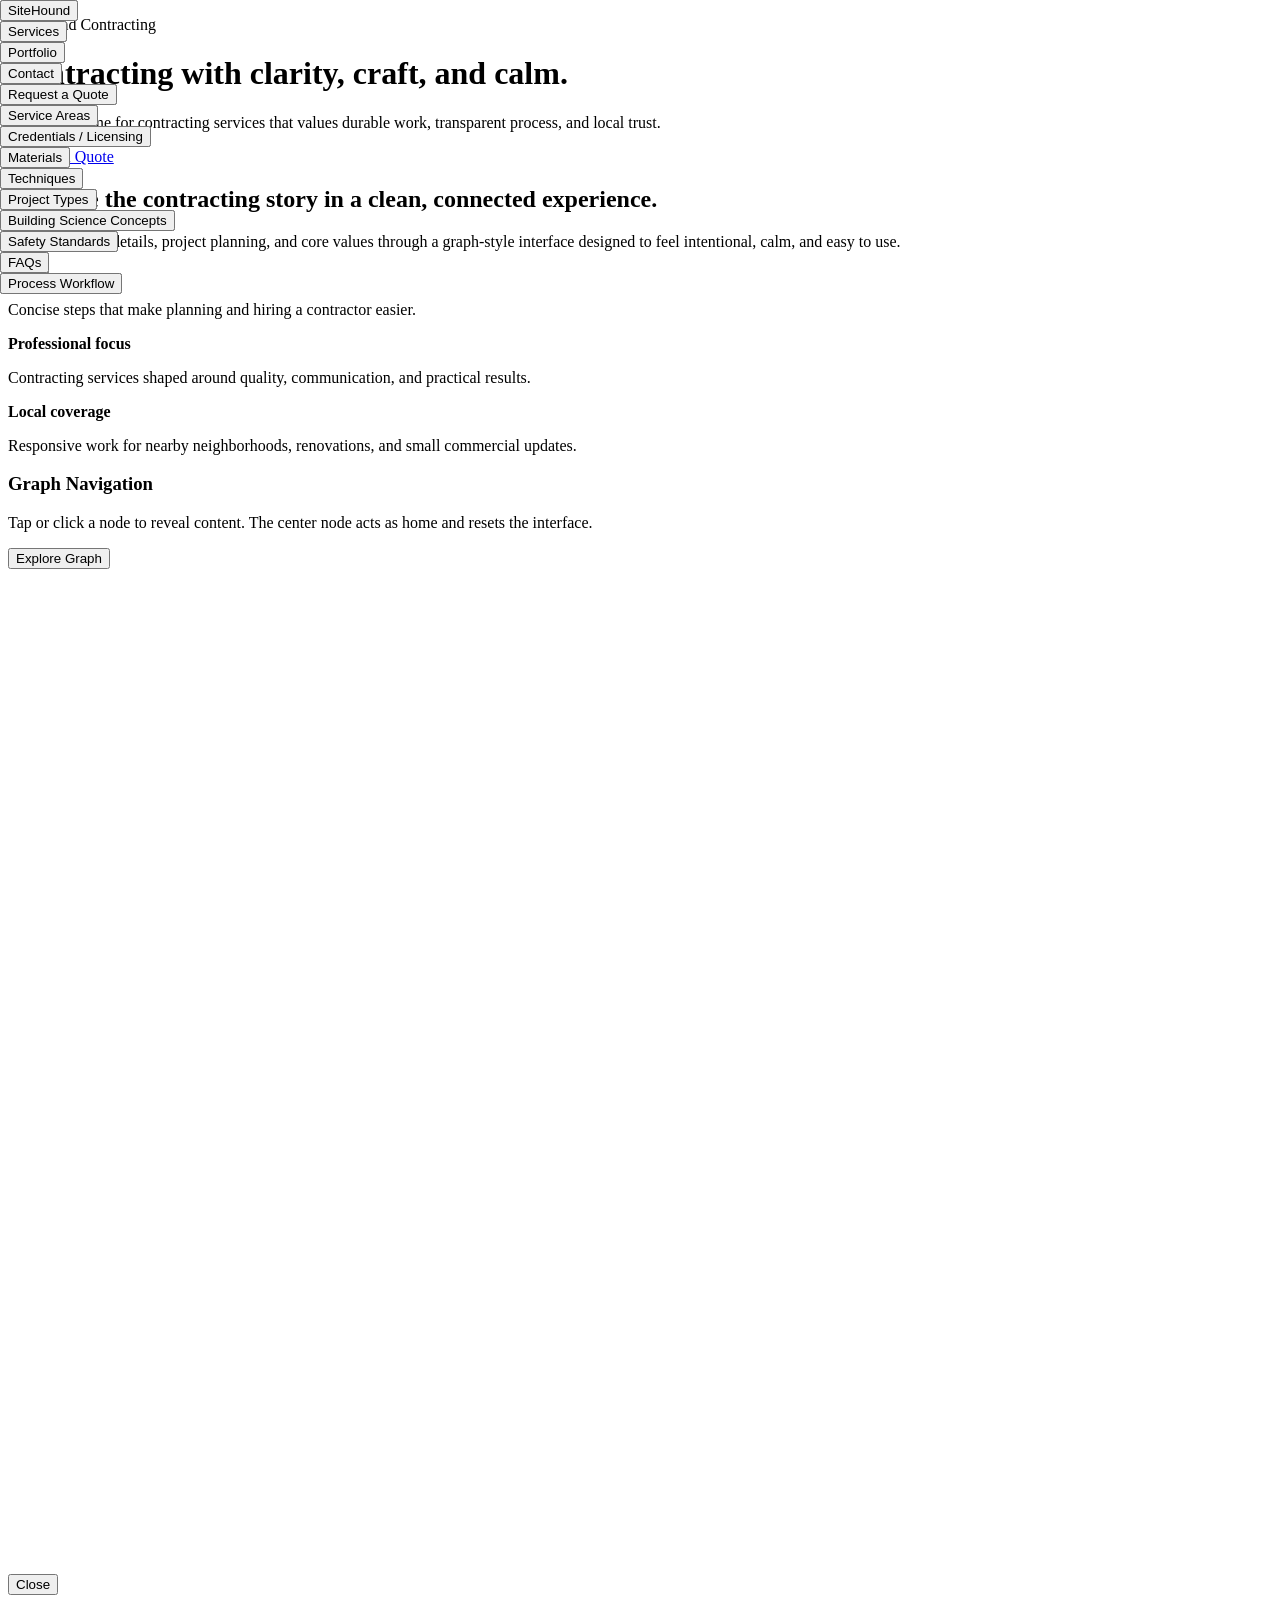
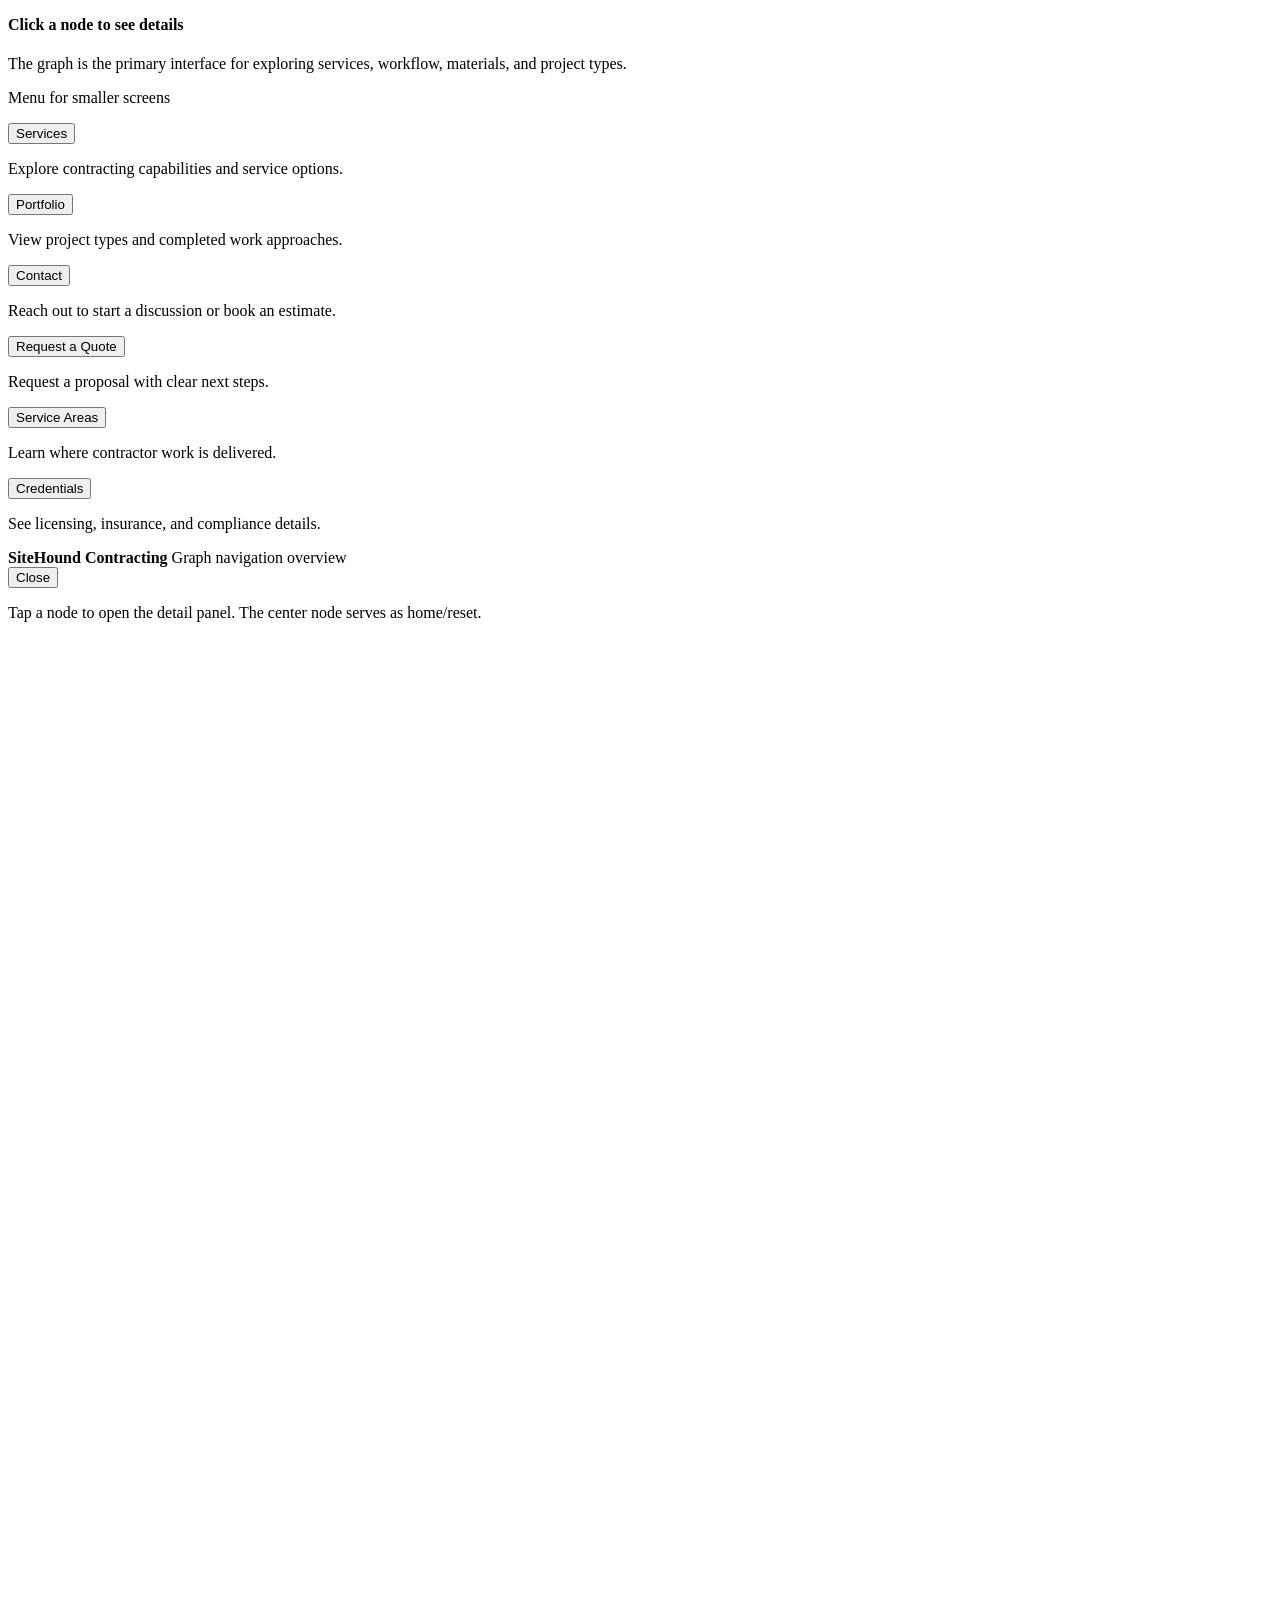
==== archive/graph-nav-concept/index-graph-version.html @ 1c7f4fc7 "Rebuild site as traditional contractor layout with scroll animations Replaces the graph-navigation c" ====
<!DOCTYPE html>
<html lang="en">
<head>
  <meta charset="UTF-8">
  <meta name="viewport" content="width=device-width, initial-scale=1.0">
  <title>SiteHound Contracting</title>
  <link rel="stylesheet" href="style.css">
</head>
<body>
  <header class="site-header">
    <div class="brand">
      <p class="eyebrow">SiteHound Contracting</p>
      <h1 class="site-title">Contracting with clarity, craft, and calm.</h1>
      <p class="tagline">A modern home for contracting services that values durable work, transparent process, and local trust.</p>
    </div>
    <a class="nav-cta" href="#contentPanel">Request a Quote</a>
  </header>

  <main class="page-content">
    <section class="hero">
      <div class="hero-copy">
        <h2>Navigate the contracting story in a clean, connected experience.</h2>
        <p>Explore service details, project planning, and core values through a graph-style interface designed to feel intentional, calm, and easy to use.</p>
      </div>
      <div class="stats-grid">
        <article class="stat-card">
          <strong>Direct process</strong>
          <p>Concise steps that make planning and hiring a contractor easier.</p>
        </article>
        <article class="stat-card">
          <strong>Professional focus</strong>
          <p>Contracting services shaped around quality, communication, and practical results.</p>
        </article>
        <article class="stat-card">
          <strong>Local coverage</strong>
          <p>Responsive work for nearby neighborhoods, renovations, and small commercial updates.</p>
        </article>
      </div>
    </section>

    <section class="graph-section">
      <div class="section-heading">
        <div>
          <h3>Graph Navigation</h3>
          <p>Tap or click a node to reveal content. The center node acts as home and resets the interface.</p>
        </div>
        <button id="openGraph" class="nav-cta">Explore Graph</button>
      </div>

      <div class="graph-shell" aria-label="Contractor service graph navigation">
        <svg id="graphSvg" viewBox="0 0 960 760" role="img" aria-hidden="true"></svg>
        <div id="contentPanel" class="panel" aria-live="polite">
          <button id="panelClose" class="panel-close" aria-label="Close detail panel">Close</button>
          <h4 id="panelTitle">Click a node to see details</h4>
          <p id="panelText">The graph is the primary interface for exploring services, workflow, materials, and project types.</p>
          <div id="panelImage" class="panel-image" role="img" aria-label="Graph detail placeholder"></div>
          <div id="panelLinks" class="related-links"></div>
        </div>
      </div>
    </section>

    <section class="mobile-menu" aria-label="Mobile navigation menu">
      <p class="menu-label">Menu for smaller screens</p>
      <div class="menu-group mobile-grid">
        <article class="mobile-item">
          <button type="button" data-node="Services">Services</button>
          <p>Explore contracting capabilities and service options.</p>
        </article>
        <article class="mobile-item">
          <button type="button" data-node="Portfolio">Portfolio</button>
          <p>View project types and completed work approaches.</p>
        </article>
        <article class="mobile-item">
          <button type="button" data-node="Contact">Contact</button>
          <p>Reach out to start a discussion or book an estimate.</p>
        </article>
        <article class="mobile-item">
          <button type="button" data-node="Request a Quote">Request a Quote</button>
          <p>Request a proposal with clear next steps.</p>
        </article>
        <article class="mobile-item">
          <button type="button" data-node="Service Areas">Service Areas</button>
          <p>Learn where contractor work is delivered.</p>
        </article>
        <article class="mobile-item">
          <button type="button" data-node="Credentials / Licensing">Credentials</button>
          <p>See licensing, insurance, and compliance details.</p>
        </article>
      </div>
    </section>
  </main>

  <div id="graphModal" class="modal-overlay" role="dialog" aria-modal="true" aria-label="Graph navigation modal">
    <div class="modal-shell">
      <header class="modal-header">
        <div class="modal-brand">
          <strong>SiteHound Contracting</strong>
          <span>Graph navigation overview</span>
        </div>
        <button id="modalClose" class="modal-close" aria-label="Close graph modal">Close</button>
      </header>
      <section class="modal-body">
        <p class="hint-text">Tap a node to open the detail panel. The center node serves as home/reset.</p>
        <div class="graph-shell" aria-hidden="true">
          <svg id="modalGraphSvg" viewBox="0 0 760 660" role="img" aria-hidden="true"></svg>
        </div>
      </section>
    </div>
  </div>

  <script src="graph.js"></script>
</body>
</html>
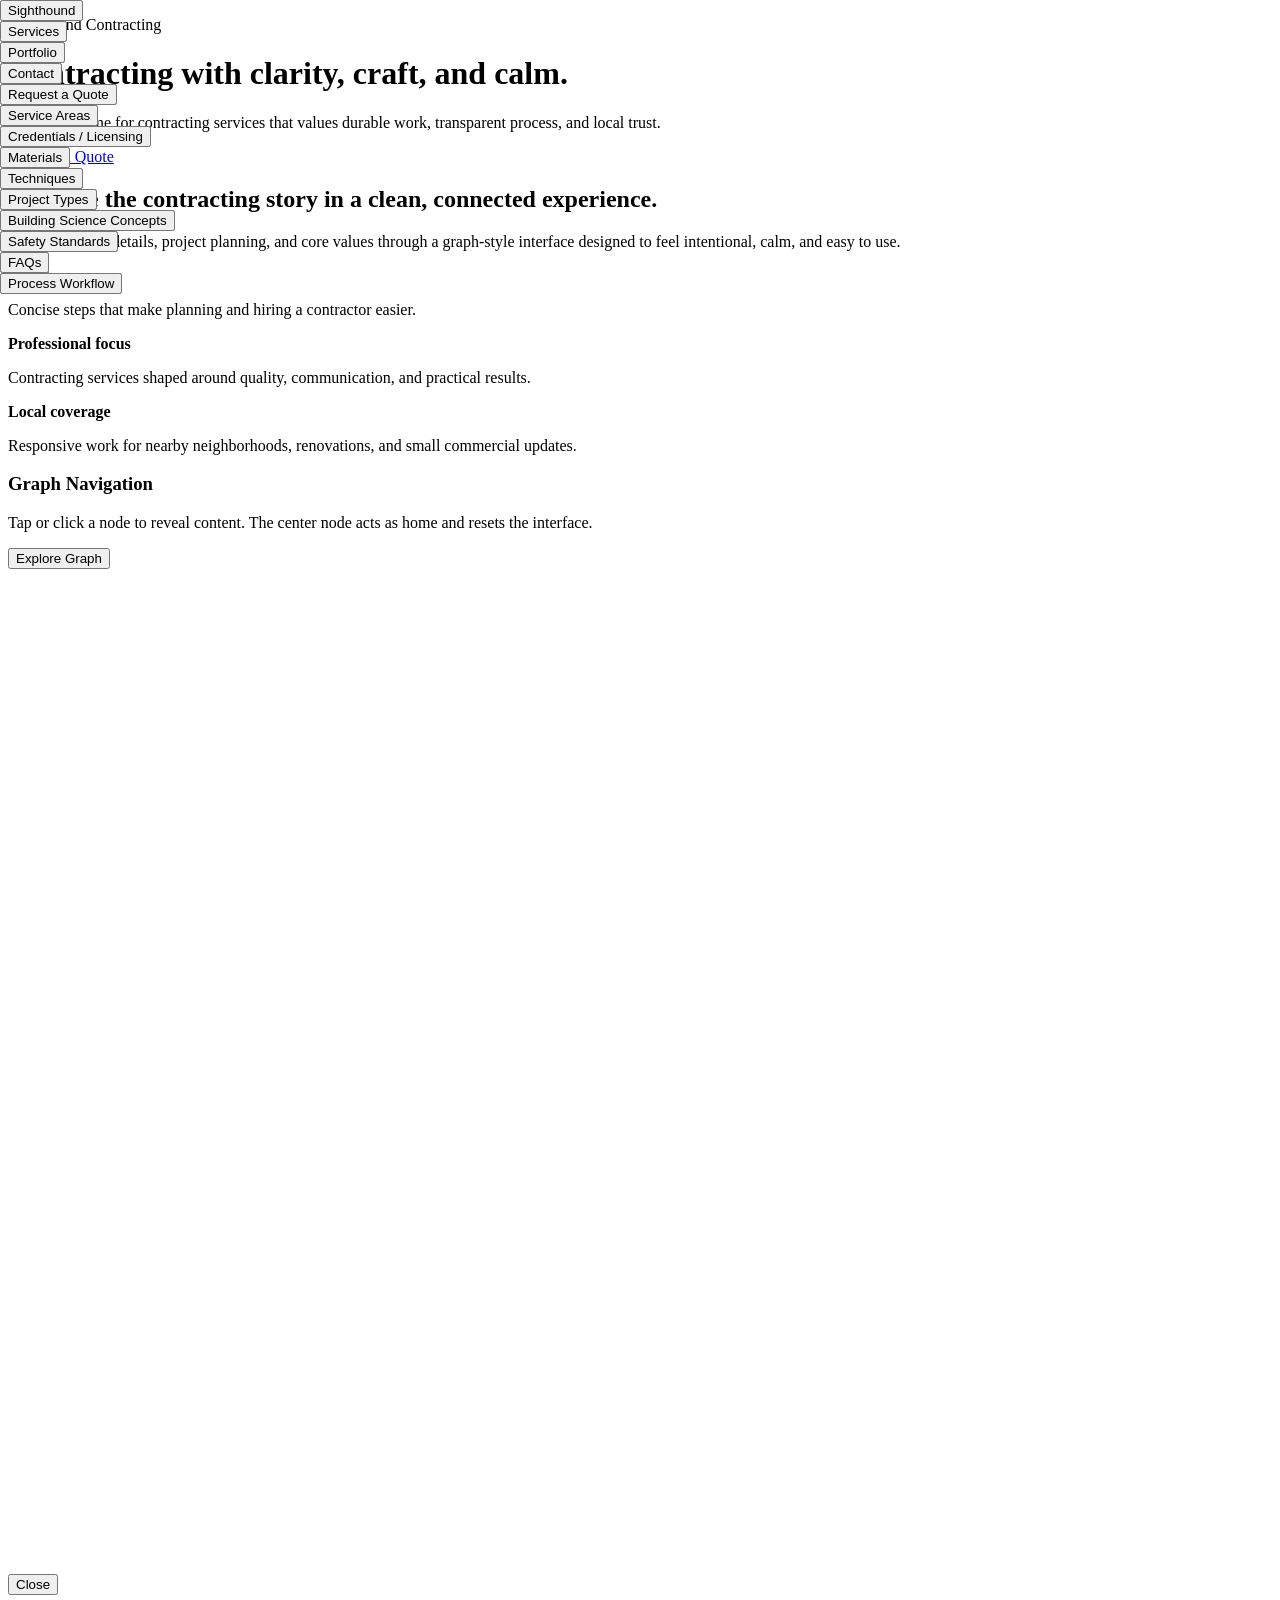
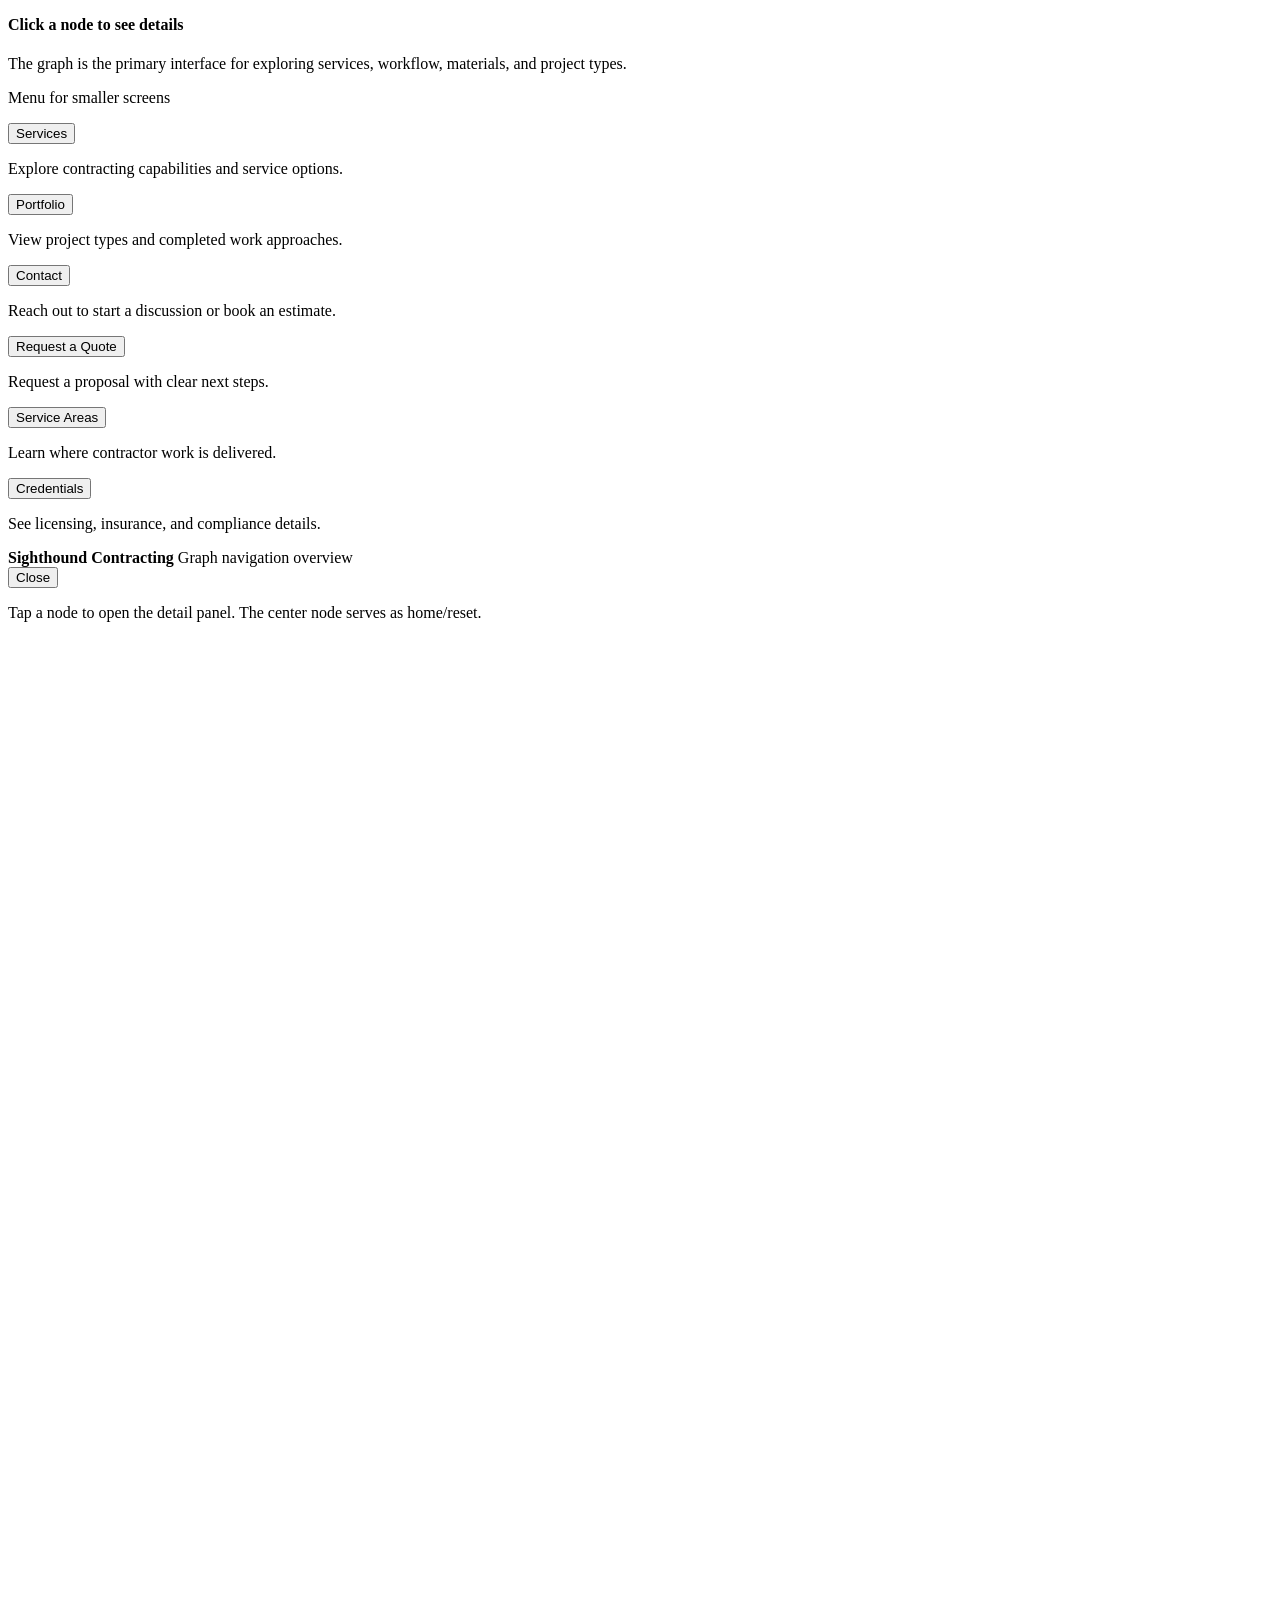
==== commit 2e7969ea: "Update tracked project files" ====
--- a/archive/graph-nav-concept/index-graph-version.html
+++ b/archive/graph-nav-concept/index-graph-version.html
@@ -3,13 +3,13 @@
 <head>
   <meta charset="UTF-8">
   <meta name="viewport" content="width=device-width, initial-scale=1.0">
-  <title>SiteHound Contracting</title>
+  <title>Sighthound Contracting</title>
   <link rel="stylesheet" href="style.css">
 </head>
 <body>
   <header class="site-header">
     <div class="brand">
-      <p class="eyebrow">SiteHound Contracting</p>
+      <p class="eyebrow">Sighthound Contracting</p>
       <h1 class="site-title">Contracting with clarity, craft, and calm.</h1>
       <p class="tagline">A modern home for contracting services that values durable work, transparent process, and local trust.</p>
     </div>
@@ -94,7 +94,7 @@
     <div class="modal-shell">
       <header class="modal-header">
         <div class="modal-brand">
-          <strong>SiteHound Contracting</strong>
+          <strong>Sighthound Contracting</strong>
           <span>Graph navigation overview</span>
         </div>
         <button id="modalClose" class="modal-close" aria-label="Close graph modal">Close</button>
